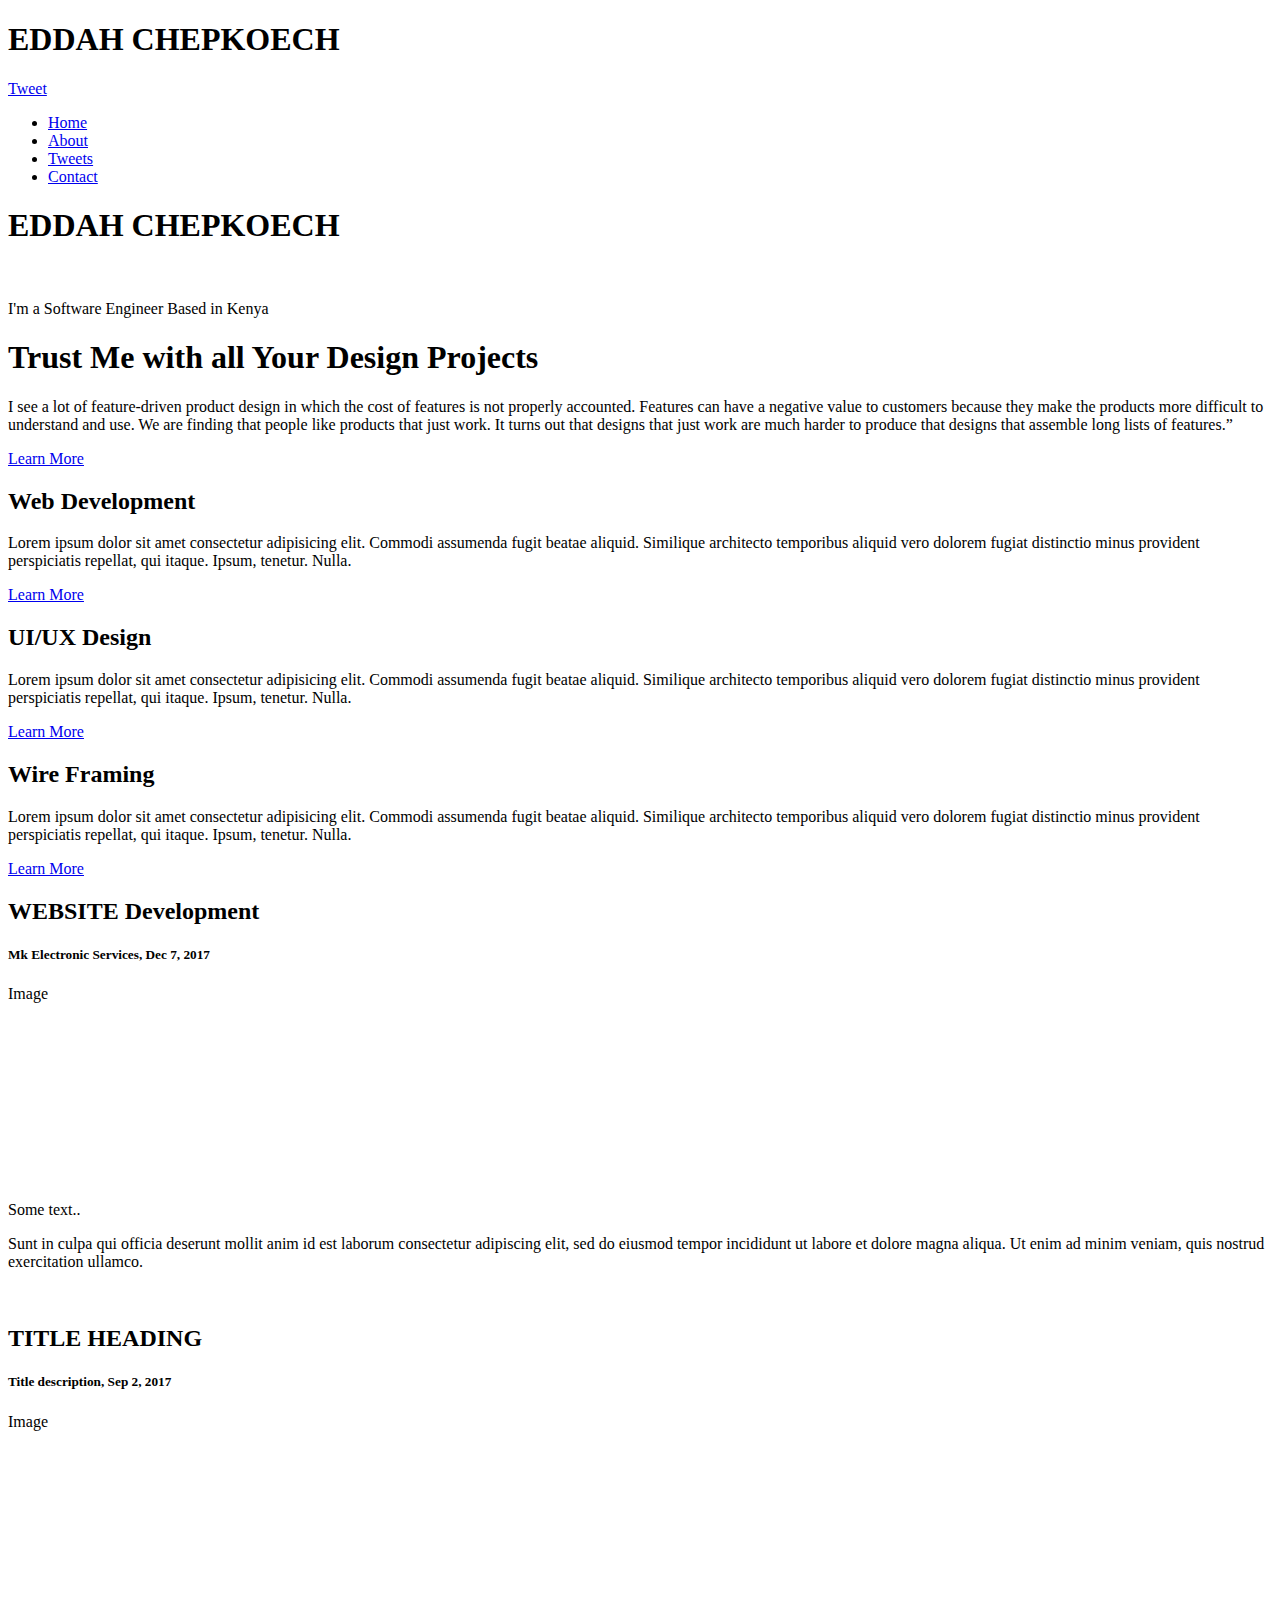
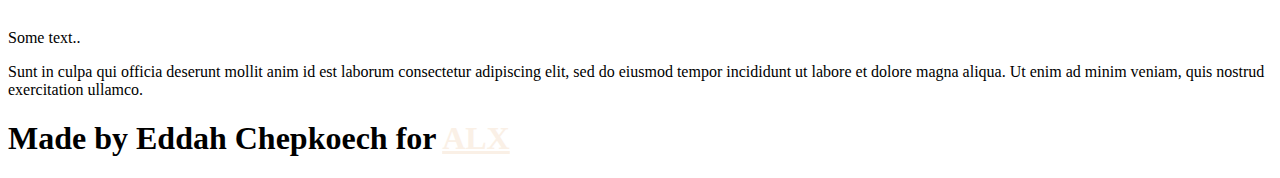
==== index.html @ d2f8b5d8 "Create index.html" ====
<!DOCTYPE html>
<html lang="en">
<head>
    <meta charset="UTF-8">
    <meta name="viewport" content="width=device-width, initial-scale=1.0">
    <title>Eddah Chepkoech - Home</title>
<meta property="og:url"           content="http://3.239.118.185"/>
<meta property="og:type"          content="website" />
<meta property="og:title"         content="EDDAH CHEPKOECH" />
<meta property="og:description"   content="Your description" />
<meta property="og:image"         content="https://www.your-domain.com/path/image.jpg" />
<link href="https://alx-apply.hbtn.io/level2/school.css" rel="stylesheet">
<link rel="stylesheet" href="styles.css">
<script src="behavior.js"></script>
</head>
<body class="works_on_smartphone">
    <div class="header">
        <h1>EDDAH CHEPKOECH</h1>
        <div class="right">
            <a href="https://twitter.com/share?ref_src=twsrc%5Etfw" class="twitter-share-button" data-show-count="false">Tweet
            </a><script async src="https://platform.twitter.com/widgets.js"></script>
             </div>
             <div class="right">
                <!-- Load Facebook SDK for JavaScript -->
                <div id="fb-root"></div>
                
                <!-- Your share button code -->
                <div class="fb-share-button" 
                data-href="http://3.238.203.85/index.html" 
                data-layout="button_count">
                </div>
              </div>
        <ul class="nav-links">
            <li><a href="index.html">Home</a></li>
            <li><a href="about.html">About</a></li>
            <li><a href="tweets.html">Tweets</a></li>
            <li><a href="contact.html">Contact</a></li>
        </ul>
    </div>
    <div class="introduction">
        <div class="hero-text">
            <h1>EDDAH CHEPKOECH</h1><br>
    <p>I'm a Software Engineer Based in Kenya</p>
    <h1>Trust Me with all Your Design Projects</h1>
    <p>I see a lot of feature-driven product design in which the cost of 
        features is not properly accounted. Features can have a negative 
        value to customers because they make the products more difficult 
        to understand and use. We are finding that people like products 
        that just work. It turns out that designs that just work are much
harder to produce that designs that assemble long lists of features.”</p>
                <a href="about.html" class="btn">Learn More</a></div>
    </div>
    <div class="column">
<div class="item"><h2>Web Development</h2>
<p>Lorem ipsum dolor sit amet consectetur adipisicing elit. Commodi 
 assumenda fugit beatae aliquid. Similique architecto temporibus aliquid vero dolorem fugiat distinctio minus provident
perspiciatis repellat, qui itaque. Ipsum, tenetur. Nulla.</p>
<a href="#" class="btn">Learn More</a></div>
<div class="item"><h2>UI/UX Design</h2>
<p>Lorem ipsum dolor sit amet consectetur adipisicing elit. Commodi 
 assumenda fugit beatae aliquid. Similique architecto temporibus aliquid vero dolorem fugiat distinctio minus provident
 perspiciatis repellat, qui itaque. Ipsum, tenetur. Nulla.</p>
<a href="#" class="btn">Learn More</a></div>
<div class="item"><h2>Wire Framing</h2>
<p>Lorem ipsum dolor sit amet consectetur adipisicing elit. Commodi 
 assumenda fugit beatae aliquid. Similique architecto temporibus aliquid vero dolorem fugiat distinctio minus provident
 perspiciatis repellat, qui itaque. Ipsum, tenetur. Nulla.</p>
<a href="#" class="btn">Learn More</a></div></div>
    <div class="main">  
<div class="article">
    <h2>WEBSITE <span class="yellow">Development</span></h2>
    <h5>Mk Electronic Services, Dec 7, 2017</h5>
    <div class="fakeimg" style="height:200px;">Image</div>
    <p>Some text..</p>
    <p>Sunt in culpa qui officia deserunt mollit anim id est laborum consectetur adipiscing elit, sed do eiusmod tempor incididunt ut labore et dolore magna aliqua. Ut enim ad minim veniam, quis nostrud exercitation ullamco.</p>
    <br>
    <h2>TITLE HEADING</h2>
    <h5>Title description, Sep 2, 2017</h5>
    <div class="fakeimg" style="height:200px;">Image</div>
    <p>Some text..</p>
    <p>Sunt in culpa qui officia deserunt mollit anim id est laborum consectetur adipiscing elit, sed do eiusmod tempor incididunt ut labore et dolore magna aliqua. 
        Ut enim ad minim veniam, quis nostrud exercitation ullamco.</p>
</div>
<div class="aside">
    <div id="disqus_thread"></div>
<script>
    /**
    *  RECOMMENDED CONFIGURATION VARIABLES: EDIT AND UNCOMMENT THE SECTION BELOW TO INSERT DYNAMIC VALUES FROM YOUR PLATFORM OR CMS.
    *  LEARN WHY DEFINING THESE VARIABLES IS IMPORTANT: https://disqus.com/admin/universalcode/#configuration-variables    */
    /*
    var disqus_config = function () {
    this.page.url = PAGE_URL;  // Replace PAGE_URL with your page's canonical URL variable
    this.page.identifier = PAGE_IDENTIFIER; // Replace PAGE_IDENTIFIER with your page's unique identifier variable
    };
    */
    (function() { // DON'T EDIT BELOW THIS LINE
    var d = document, s = d.createElement('script');
    s.src = 'https://eddah-chepkoech.disqus.com/embed.js';
    s.setAttribute('data-timestamp', +new Date());
    (d.head || d.body).appendChild(s);
    })();
</script>
<noscript>Please enable JavaScript to view the <a href="https://disqus.com/?ref_noscript">comments powered by Disqus.</a></noscript>
</div>
    </div>

<div class="footer"><h1>Made by Eddah Chepkoech for 
 <a href="https://alx-apply.hbtn.io" target="_blank" style="color: linen; list-style-type: none;">ALX</a></h1>
<script id="dsq-count-scr" 
src="//eddah-chepkoech.disqus.com/count.js" async></script></div>

</body>
</html>
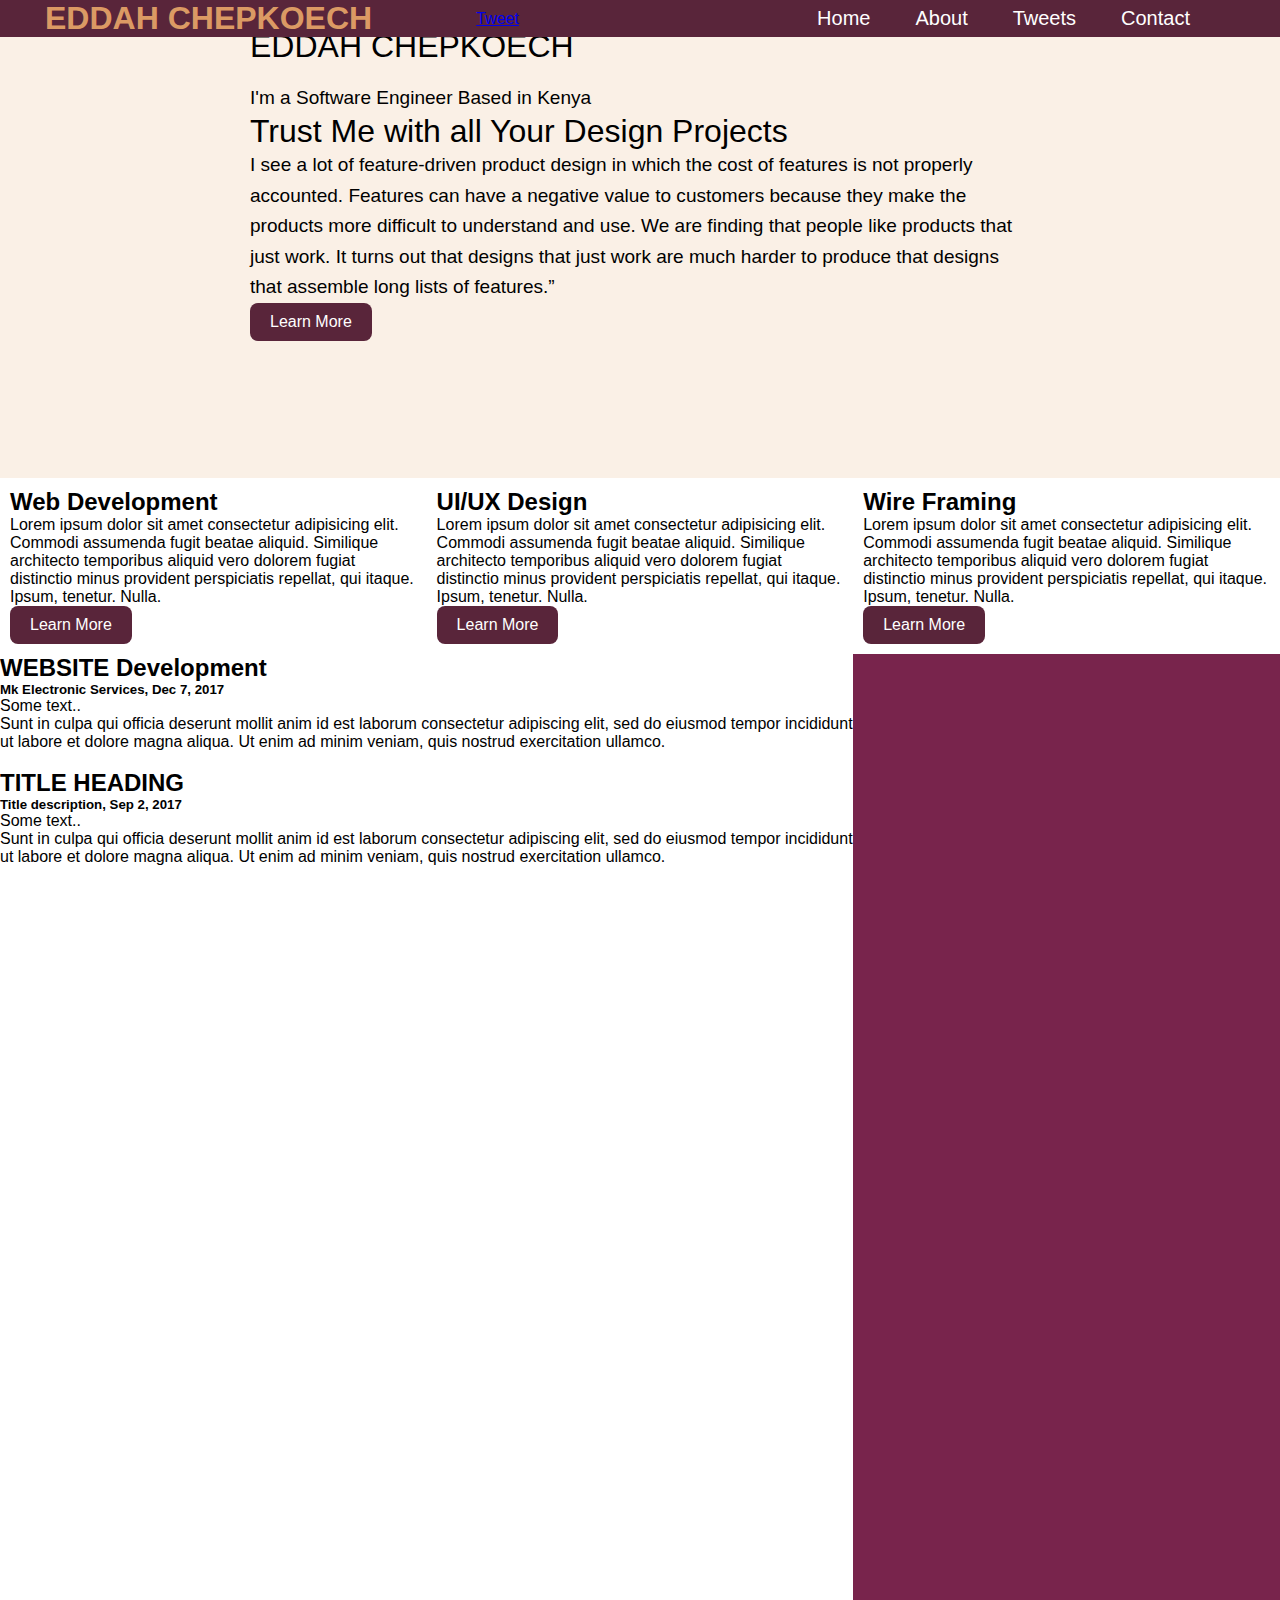
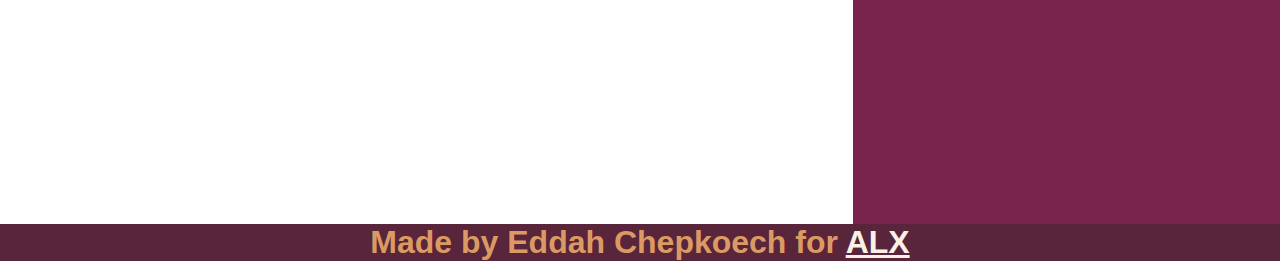
==== commit d8458d3b: "Update index.html" ====
--- a/index.html
+++ b/index.html
@@ -37,6 +37,7 @@
             <li><a href="contact.html">Contact</a></li>
         </ul>
     </div>
+    <a href="https://www.facebook.com/alxafrica/about/?ref=page_internal"><img src="https://scontent.fnbo2-1.fna.fbcdn.net/v/t1.6435-9/131320085_438099627200714_1112013039859571615_n.jpg?_nc_cat=111&ccb=1-3&_nc_sid=09cbfe&_nc_ohc=V43q0s2X-s0AX-zmcyy&_nc_ht=scontent.fnbo2-1.fna&oh=14da08b7913735b75617fc6bd2a85924&oe=60C05F9E" alt="background"></a>
     <div class="introduction">
         <div class="hero-text">
             <h1>EDDAH CHEPKOECH</h1><br>
@@ -70,13 +71,13 @@
 <div class="article">
     <h2>WEBSITE <span class="yellow">Development</span></h2>
     <h5>Mk Electronic Services, Dec 7, 2017</h5>
-    <div class="fakeimg" style="height:200px;">Image</div>
+  
     <p>Some text..</p>
     <p>Sunt in culpa qui officia deserunt mollit anim id est laborum consectetur adipiscing elit, sed do eiusmod tempor incididunt ut labore et dolore magna aliqua. Ut enim ad minim veniam, quis nostrud exercitation ullamco.</p>
     <br>
     <h2>TITLE HEADING</h2>
     <h5>Title description, Sep 2, 2017</h5>
-    <div class="fakeimg" style="height:200px;">Image</div>
+   
     <p>Some text..</p>
     <p>Sunt in culpa qui officia deserunt mollit anim id est laborum consectetur adipiscing elit, sed do eiusmod tempor incididunt ut labore et dolore magna aliqua. 
         Ut enim ad minim veniam, quis nostrud exercitation ullamco.</p>
--- a/styles.css
+++ b/styles.css
@@ -0,0 +1,144 @@
+*{
+    margin: 0;
+    padding: 0;
+    box-sizing: border-box;
+}
+body{
+    display: flex;
+width: 100%;
+    flex-direction: column;
+    font-family: "Roboto", sans-serif;
+    font-weight: normal;
+    font-style: normal;
+}
+.header{
+    background-color:#59253a;
+    color: #DB9A64;
+    padding: 0 45px 0 45px;
+    display: flex;
+    justify-content: space-between;
+    align-items: center;
+    position: fixed;
+    margin: 0;
+    top: 0;
+    width: 100%;
+
+}
+
+.nav-links{
+    display: flex;
+    list-style-type: none;
+    padding: 0 45px 0 45px;
+}
+.nav-links a{
+    text-decoration: none;
+    color: #fff;
+    font-size: 20px;
+    display: block;
+    transition: all 0.3s ease;
+}
+.nav-links li{
+    margin-left: 45px;
+}
+.nav-links a:hover{
+    color: #DB9A64;
+    transform: rotate(6deg);
+}
+.introduction{
+    background-color: linen;
+  height: 450px;
+  display: flex;
+  margin-top: 10px;
+  flex-direction: row;
+  justify-content: center;
+  flex-wrap: wrap;
+} 
+.hero-text{
+    max-width: 780px;
+}
+.introduction h1{
+    font-weight: normal;
+    font-size: 2rem;
+    margin: 0;
+}
+.introduction p{
+    font-size: 1.19em;
+    line-height: 1.6;
+}
+.btn{
+    background-color: #59253a;
+    color: #fff;
+    padding: 10px 20px;
+    text-decoration: none;
+    border-radius: 8px;
+    display: inline-block;
+}
+.column{
+    display: flex;
+}
+.item{
+    flex-basis: 33.33%;   
+    padding: 10px;          
+}
+.main{
+    display: flex;
+    flex-direction: row;
+    height: 130vh;
+}
+.article{
+    flex: 2;
+}
+.fakeimg {
+    background-color: #192734;
+    width: 100%;
+    padding: 20px;
+  }
+
+.about{
+    text-align: right;
+}
+.aside{
+    flex: 1;
+    background-color:#78244c;
+    overflow-y: auto;
+}
+.footer{
+background: #59253a;
+    text-align: center;
+    color: #DB9A64;
+}
+/*
+Style inputs */
+input[type=text], textarea{
+    width: 100%;
+    padding: 12px 20px;
+    margin: 8px 0;
+    display: inline-block;
+    border: 1px solid #ccc;
+    border-radius: 4px;
+    box-sizing: border-box;
+    }
+    
+    /* Style the submit button */
+    input[type=submit] {
+    width: 100%;
+    background-color: #78244c;
+    color: white;
+    padding: 14px 20px;
+    margin: 8px 0;
+    border: none;
+    border-radius: 4px;
+    cursor: pointer;
+    }
+    
+    /* Add a background color to the submit button on mouse-over */
+    input[type=submit]:hover {
+    background-color: #192734;
+    }
+    
+    div.container {
+      border-radius: 5px;
+      background-color: #f2f2f2;
+      padding: 20px;
+    }
+
